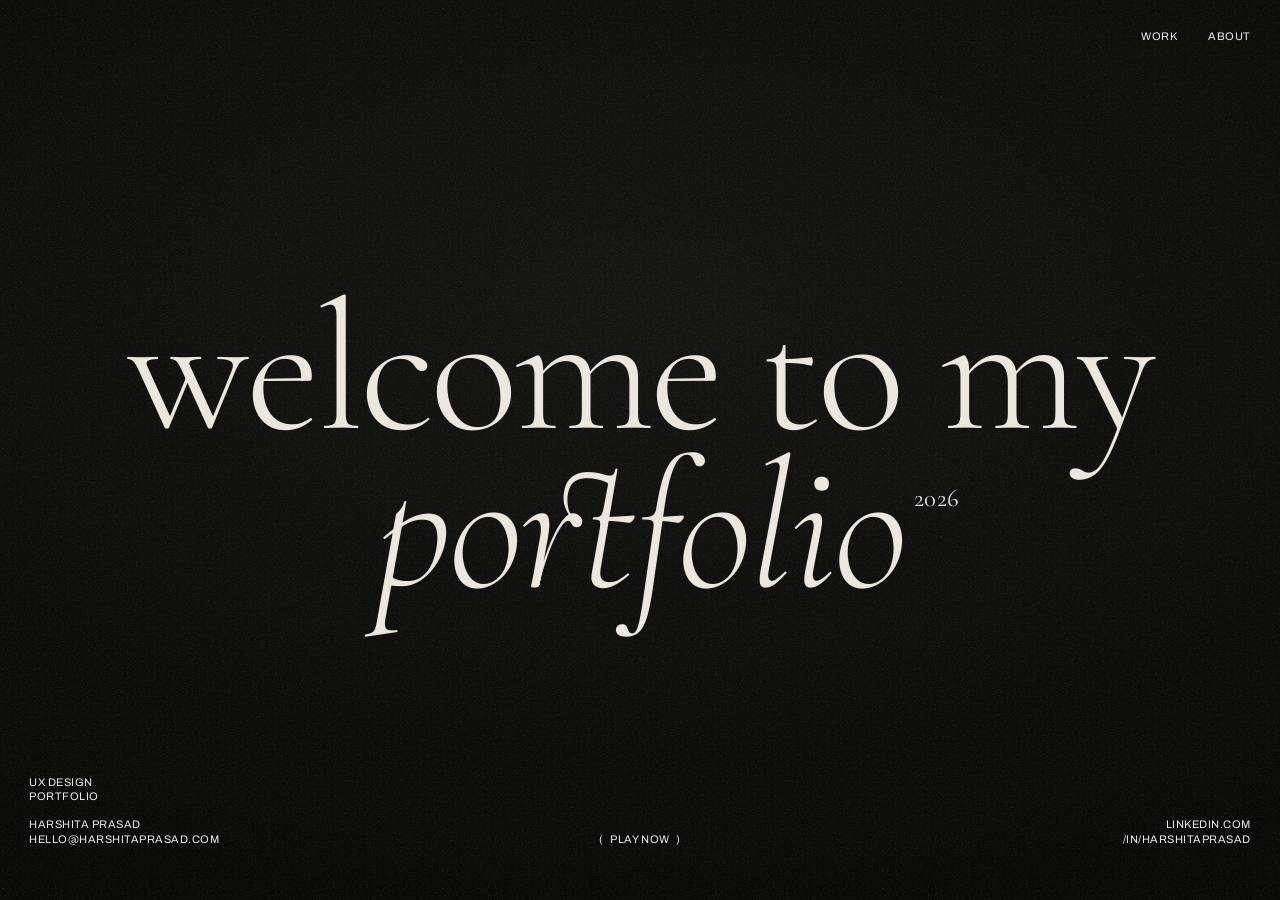
==== index.html @ 2f5bd9d5 "Initial commit: portfolio site" ====
<!doctype html>
<html lang="en" class="page-home">
<head>
  <meta charset="utf-8">
  <meta name="viewport" content="width=device-width, initial-scale=1, viewport-fit=cover">
  <title>Harshita Prasad | UX Designer</title>
  <meta name="description" content="Portfolio of Harshita Prasad, UX designer.">
  <meta name="theme-color" content="#0C0C0B">
  <link rel="icon" href="assets/img/favicon.svg" type="image/svg+xml">
  <link rel="preconnect" href="https://fonts.googleapis.com">
  <link rel="preconnect" href="https://fonts.gstatic.com" crossorigin>
  <link rel="stylesheet" href="https://fonts.googleapis.com/css2?family=Archivo:wght@400;500&family=Cormorant+Garamond:ital,wght@0,300;0,400;1,300;1,400&display=swap">
  <link rel="stylesheet" href="assets/css/base.css?v=94">
  <link rel="stylesheet" href="assets/css/home.css?v=95">
  <script>document.documentElement.classList.add('js');</script>
</head>
<body>

  <header class="site-header">
    <nav class="site-nav micro" aria-label="Primary">
      <a class="u" href="work/" data-nav>Work</a>
      <a class="u" href="work/#about" data-nav>About</a>
    </nav>
  </header>

  <main class="cover">

    <h1 class="cover__title">
      <span class="cover__a" data-reveal style="--d:250">welcome to my</span>
      <span class="cover__b" data-reveal style="--d:700">
        <em>portfolio</em><sup class="cover__year">2026</sup>
      </span>
    </h1>

    <footer class="cover__foot micro">
      <div class="cover__col cover__col--left" data-reveal style="--d:1400">
        <p>UX Design<br>Portfolio</p>
        <p>Harshita Prasad<br><a class="u" href="mailto:hello@harshitaprasad.com">hello@harshitaprasad.com</a></p>
      </div>
      <!-- Starts the game (assets/js/game.js); reads "Stop" while it runs -->
      <p class="cover__col cover__col--mid" data-reveal style="--d:1550">
        <button class="play" type="button" data-game-toggle><span aria-hidden="true">(&ensp;</span><span class="play__dot" aria-hidden="true"></span><span class="play__label u">Play now</span><span aria-hidden="true">&ensp;)</span></button>
      </p>
      <p class="cover__col cover__col--right" data-reveal style="--d:1700">
        <a class="u" href="https://www.linkedin.com/in/harshitaprasad" target="_blank" rel="noopener">LinkedIn.com<br>/in/harshitaprasad</a>
      </p>
    </footer>
  </main>

  <script src="assets/js/site.js?v=90" defer></script>
  <script src="assets/js/page.js?v=92" defer></script>
  <script src="assets/js/game.js?v=93" defer></script>
</body>
</html>
---- assets/css/base.css ----
/* ==========================================================================
   Base: tokens, reset, micro type, header/nav, grain, star cursor, entrances.
   Shared by every page (Home, Work, About).

   Every page is the same dark room: near-black, warm light type, film grain
   and a soft lamp that follows the pointer. One serif for display, one
   grotesk for the small print, and a single ochre accent taken from the star
   in the portrait.
   ========================================================================== */

:root {
  --ink: #0C0C0B;            /* the room */
  --bone: #ECE7DE;           /* type */
  --ash: #8E8981;            /* quiet type */
  --ochre: #B08236;          /* the one accent */

  --font-serif: "Cormorant Garamond", "Cormorant", Garamond, "Times New Roman", serif;
  --font-sans: "Archivo", "Helvetica Neue", Helvetica, Arial, sans-serif;

  --pad: clamp(16px, 2.3vw, 34px);
  --ease: cubic-bezier(.16, 1, .3, 1);
  --vh: 1vh;

  --bg: var(--ink);
  --fg: var(--bone);
  --fg-2: var(--ash);

  color-scheme: dark;
}
@supports (height: 1dvh) {
  :root { --vh: 1dvh; }
}

*, *::before, *::after { box-sizing: border-box; }

html, body { margin: 0; }
html { scroll-behavior: smooth; }

body {
  min-height: calc(var(--vh) * 100);
  background-color: var(--bg);
  /* barely-there vignette: the middle is a touch lighter than the edges */
  background-image: radial-gradient(120% 90% at 50% 34%, #151514 0%, var(--ink) 58%, #070706 100%);
  background-attachment: fixed;
  color: var(--fg);
  font-family: var(--font-sans);
  font-size: 14px;
  line-height: 1.4;
  -webkit-font-smoothing: antialiased;
  -moz-osx-font-smoothing: grayscale;
  text-rendering: optimizeLegibility;
}

a { color: inherit; text-decoration: none; }
p, figure, h1, h2, ul, ol, dl, dd { margin: 0; }
ul, ol { padding: 0; list-style: none; }
img { display: block; max-width: 100%; }

::selection { background: var(--fg); color: var(--bg); }
:focus-visible { outline: 1px solid currentColor; outline-offset: 5px; }

.sr-only {
  position: absolute !important;
  width: 1px; height: 1px;
  margin: -1px; padding: 0;
  overflow: hidden;
  clip: rect(0 0 0 0);
  white-space: nowrap;
  border: 0;
}

/* ---------- Small print: the uppercase grotesk used in every corner ---------- */

.micro {
  font-family: var(--font-sans);
  font-size: clamp(11px, .8vw, 12.5px);
  font-weight: 400;
  line-height: 1.3;
  letter-spacing: .045em;
  text-transform: uppercase;
}
.micro--quiet { color: var(--fg-2); }

/* underline that draws in from the left on hover */
.u {
  position: relative;
  display: inline-block;
}
.u::after {
  content: "";
  position: absolute;
  left: 0; right: 0; bottom: -2px;
  height: 1px;
  background: currentColor;
  transform: scaleX(0);
  transform-origin: right center;
  transition: transform .6s var(--ease);
}
.u:hover::after,
.u:focus-visible::after,
.u[aria-current="page"]::after {
  transform: scaleX(1);
  transform-origin: left center;
}

/* ---------- Header ---------- */

.site-header {
  position: fixed;
  top: 0; left: 0; right: 0;
  z-index: 30;
  display: flex;
  align-items: flex-start;
  justify-content: space-between;
  padding: var(--pad);
  pointer-events: none;
}
.site-header > * { pointer-events: auto; }
/* once something scrolls under the header, fade it into the dark there */
.site-header::before {
  content: "";
  position: absolute;
  inset: 0 0 -24px;
  z-index: -1;
  background: linear-gradient(var(--ink) 35%, rgba(12, 12, 11, 0));
  pointer-events: none;
  opacity: 0;
  transition: opacity .4s ease;
}
.is-scrolled .site-header::before { opacity: 1; }

.site-nav {
  display: flex;
  gap: clamp(18px, 2.4vw, 40px);
  margin-left: auto;
}

/* ---------- Grain: fixed, non-interactive, never repaints on scroll ---------- */

body::after {
  content: "";
  position: fixed;
  inset: 0;
  z-index: 40;
  pointer-events: none;
  opacity: .5;
  background-image: url("data:image/svg+xml;utf8,<svg xmlns='http://www.w3.org/2000/svg' width='220' height='220'><filter id='n'><feTurbulence type='fractalNoise' baseFrequency='.85' numOctaves='3' stitchTiles='stitch'/><feColorMatrix values='0 0 0 0 1  0 0 0 0 1  0 0 0 0 1  0 0 0 .32 -.15'/></filter><rect width='100%' height='100%' filter='url(%23n)'/></svg>");
}

/* ---------- Lamp: a soft pool of light that trails the pointer (site.js) ---------- */

.lamp {
  position: fixed;
  inset: 0;
  z-index: 35;
  pointer-events: none;
  opacity: 0;
  mix-blend-mode: screen;
  background: radial-gradient(circle 34vmax at var(--mx, 50%) var(--my, 38%),
              rgba(236, 231, 222, .07), rgba(236, 231, 222, .02) 45%, transparent 70%);
  transition: opacity 1.8s ease;
}
.lamp.is-lit { opacity: 1; }

/* ---------- Star cursor (fine pointers only; added by site.js) ---------- */

.has-cursor, .has-cursor * { cursor: none !important; }

.cursor {
  position: fixed;
  left: 0; top: 0;
  z-index: 100;
  pointer-events: none;
  color: #fff;
  mix-blend-mode: difference;
  opacity: 0;
  transition: opacity .3s ease;
  will-change: transform;
}
.cursor.is-visible { opacity: 1; }

.cursor__magnet {
  position: absolute;
  left: 0; top: 0;
  transition: transform .28s var(--ease);
}
.cursor__star {
  position: absolute;
  left: -7.5px; top: -7.5px;
  width: 15px; height: 15px;
  transition: transform .4s var(--ease);
}
.cursor__star svg { display: block; width: 100%; height: 100%; overflow: visible; }
.cursor__star polygon { fill: currentColor; }
.cursor[data-state="link"] .cursor__star { transform: scale(1.5) rotate(36deg); }

/* ---------- Entrances: things surface slowly, as if out of the dark ---------- */

.js [data-reveal] {
  opacity: 0;
  filter: blur(8px);
  transform: translateY(.18em);
}
.js .is-ready [data-reveal],
.js.is-ready [data-reveal] {
  opacity: 1;
  filter: blur(0);
  transform: none;
  transition:
    opacity 1.4s var(--ease) calc(var(--d, 0) * 1ms),
    filter 1.6s var(--ease) calc(var(--d, 0) * 1ms),
    transform 1.6s var(--ease) calc(var(--d, 0) * 1ms);
}

/* inside a [data-view] section, things wait until the section scrolls into view (page.js) */
html.js [data-view]:not(.is-in) [data-reveal] {
  opacity: 0;
  filter: blur(8px);
  transition: none;
}

/* ---------- Page transitions (cross-document View Transitions) ---------- */

@view-transition { navigation: auto; }
::view-transition-old(root),
::view-transition-new(root) { animation-duration: .6s; }

@media (prefers-reduced-motion: reduce) {
  @view-transition { navigation: none; }
  html { scroll-behavior: auto; }
  html.js [data-view]:not(.is-in) [data-reveal] { opacity: 1; filter: none; }
  .js [data-reveal] { opacity: 1; filter: none; transform: none; transition: none !important; }
  .cursor__star, .cursor__magnet { transition: none; }
}
---- assets/css/home.css ----
/* ==========================================================================
   Home: the black cover.
   "welcome to my / portfolio" in the serif, the small print in three corners,
   and a lot of dark in between.
   ========================================================================== */

.cover {
  position: relative;
  display: grid;
  grid-template-rows: 1fr auto;
  min-height: calc(var(--vh) * 100);
  padding: var(--pad);
  padding-bottom: max(var(--pad), calc(var(--vh) * 6));
  overflow: hidden;
}

/* ---------- Title ----------
   Centred in the page. When the game starts (html.is-game) it is drawn up
   to --title-top, near the top, and slides back down when the game stops. */

.cover__title {
  --title-top: calc(var(--pad) + var(--vh) * 4);
  position: absolute;
  left: var(--pad);
  right: var(--pad);
  top: 50%;
  transform: translateY(-50%);
  display: flex;
  flex-direction: column;
  align-items: center;
  font-family: var(--font-serif);
  font-weight: 300;
  font-size: min(14.4vw, calc(var(--vh) * 27));
  line-height: .84;
  letter-spacing: -.022em;
  text-align: center;
  font-kerning: normal;
  font-feature-settings: "liga", "dlig";
  transition: top 1.1s cubic-bezier(.76, 0, .24, 1), transform 1.1s cubic-bezier(.76, 0, .24, 1);
}
html.is-game .cover__title { top: var(--title-top); transform: translateY(0); }

.cover__a,
.cover__b { display: block; white-space: nowrap; }

.cover__b {
  position: relative;
  margin-top: .02em;
  /* nudge right so "portfolio" plus its year sits centred as one unit */
  padding-left: .3em;
}
.cover__b em {
  font-style: italic;
  font-weight: 300;
  letter-spacing: -.01em;
}

.cover__year {
  position: relative;
  top: -3.25em;
  margin-left: .35em;
  font-family: var(--font-serif);
  font-size: .135em;
  font-style: normal;
  font-weight: 400;
  letter-spacing: .01em;
  line-height: 0;
  vertical-align: baseline;
  color: var(--fg);
}

/* ---------- Corners ---------- */

.cover__foot {
  grid-row: 2;
  align-self: end;
  display: grid;
  grid-template-columns: 1fr auto 1fr;
  align-items: end;
  gap: 24px;
}
.cover__col--left { display: grid; gap: 1.3em; }
.cover__col--right { justify-self: end; text-align: right; }

.cover__foot a { transition: color .4s ease; }

/* ---------- Small screens ---------- */

@media (max-aspect-ratio: 4/5) {
  /* portrait: a larger title, and in the game it stops lower, with more air above it */
  .cover__title {
    --title-top: calc(var(--pad) + var(--vh) * 20);
    font-size: 15.5vw;
  }
}

@media (max-width: 640px) {
  .cover__foot {
    grid-template-columns: 1fr auto;
    row-gap: 2.4em;
  }
  .cover__col--left { grid-column: 1 / -1; }
  .cover__col--mid { justify-self: start; }
}

/* ==========================================================================
   The game (game.js). "( Play now )" in the footer opens a round of Fruit
   Ninja over the cover; the title fades back into the dark and the fruit is
   thrown up through it. While it runs the button reads "( ● Stop )".
   ========================================================================== */

/* the footer button sits above the game canvas so it can always stop it */
.cover__col--mid { position: relative; z-index: 25; }

.play {
  appearance: none;
  margin: -12px -8px;
  padding: 12px 8px;
  border: 0;
  background: none;
  color: inherit;
  font: inherit;
  letter-spacing: inherit;
  text-transform: inherit;
  white-space: nowrap;
  cursor: pointer;
}
.play:hover .u::after,
.play:focus-visible .u::after { transform: scaleX(1); transform-origin: left center; }

.play__dot {
  display: none;
  width: 6px; height: 6px;
  margin: 0 .6em .14em 0;
  border-radius: 50%;
  background: var(--ochre);
  vertical-align: middle;
}
.play.is-on .play__dot { display: inline-block; animation: play-dot 1.4s ease-in-out infinite; }
@keyframes play-dot { 50% { opacity: .25; } }

/* once the game has been opened, the cover fades in and out of it without
   its entrance delays; while it runs, everything but the button steps back */
html.has-played .cover [data-reveal] {
  transition: opacity .7s var(--ease), filter .7s var(--ease), transform .7s var(--ease);
}
html.is-game .cover [data-reveal]:not(.cover__col--mid) { opacity: .07; pointer-events: none; }
/* the title fades only once it has finished rising, so the lift is seen */
html.is-game .cover__title [data-reveal] { transition-delay: .9s; }
html.is-game, html.is-game body { user-select: none; -webkit-user-select: none; }

.game {
  position: fixed;
  inset: 0;
  z-index: 20;
  pointer-events: none;
  -webkit-touch-callout: none;
  visibility: hidden;
  opacity: 0;
  transition: opacity .6s ease, visibility 0s linear .6s;
}
.is-game .game { visibility: visible; opacity: 1; transition: opacity .6s ease; }

.game__canvas { position: absolute; inset: 0; display: block; width: 100%; height: 100%; }
.is-game .game__canvas { pointer-events: auto; touch-action: none; }

/* ---------- Score, best and the three strikes, top left ---------- */

.game__hud {
  position: absolute;
  top: var(--pad);
  left: var(--pad);
  transition: opacity .5s ease;
}
.game.is-over .game__hud { opacity: 0; }

.game__score {
  font-family: var(--font-serif);
  font-weight: 300;
  font-size: clamp(56px, 7.4vw, 112px);
  line-height: .78;
  letter-spacing: -.02em;
  font-variant-numeric: lining-nums;
  transform-origin: 0 100%;
}
.game__score.is-bump { animation: game-bump .4s var(--ease); }
@keyframes game-bump { from { transform: scale(1.08); } }

.game__best { margin-top: 1.1em; }

.game__strikes { display: flex; align-items: center; gap: 9px; margin-top: 1em; }
.game__strikes li { color: var(--fg-2); opacity: .45; transition: color .3s ease, opacity .3s ease; }
.game__strikes svg { display: block; width: 11px; height: 11px; overflow: visible; }
.game__strikes li:nth-child(2) svg { width: 13px; height: 13px; }
.game__strikes li:nth-child(3) svg { width: 15px; height: 15px; }
.game__strikes path { fill: none; stroke: currentColor; stroke-width: 2.4; stroke-linecap: round; }
.game__strikes li.is-lost { color: var(--ochre); opacity: 1; animation: game-strike .5s var(--ease); }
@keyframes game-strike { from { transform: scale(1.9); } }

/* ---------- First-round hint ---------- */

.game__hint {
  position: absolute;
  left: 50%; top: 50%;
  transform: translate(-50%, -50%);
  white-space: nowrap;
  color: var(--fg-2);
  opacity: 0;
  transition: opacity .8s ease;
}
.game.is-hint .game__hint { opacity: 1; }

/* ---------- Game over ---------- */

.game__over {
  position: absolute;
  inset: 0;
  display: flex;
  flex-direction: column;
  align-items: center;
  justify-content: center;
  padding: var(--pad);
  text-align: center;
  opacity: 0;
  visibility: hidden;
  transition: opacity .6s var(--ease), visibility 0s linear .6s;
}
.game.is-over .game__over { opacity: 1; visibility: visible; transition: opacity 1s var(--ease) .1s; }

.game__title {
  margin: .22em 0 .32em;
  font-family: var(--font-serif);
  font-style: italic;
  font-weight: 300;
  font-size: min(13vw, calc(var(--vh) * 22));
  line-height: .9;
  letter-spacing: -.02em;
}
.game__result b { font-weight: 500; }
.game__new { display: none; color: var(--ochre); }
.game.is-best .game__new { display: inline; }
.game__close { margin-top: 2.6em; }

@media (prefers-reduced-motion: reduce) {
  .cover__title { transition: none; }
  html.is-game .cover__title [data-reveal] { transition-delay: 0s; }
  .play.is-on .play__dot, .game__score.is-bump, .game__strikes li.is-lost { animation: none; }
}
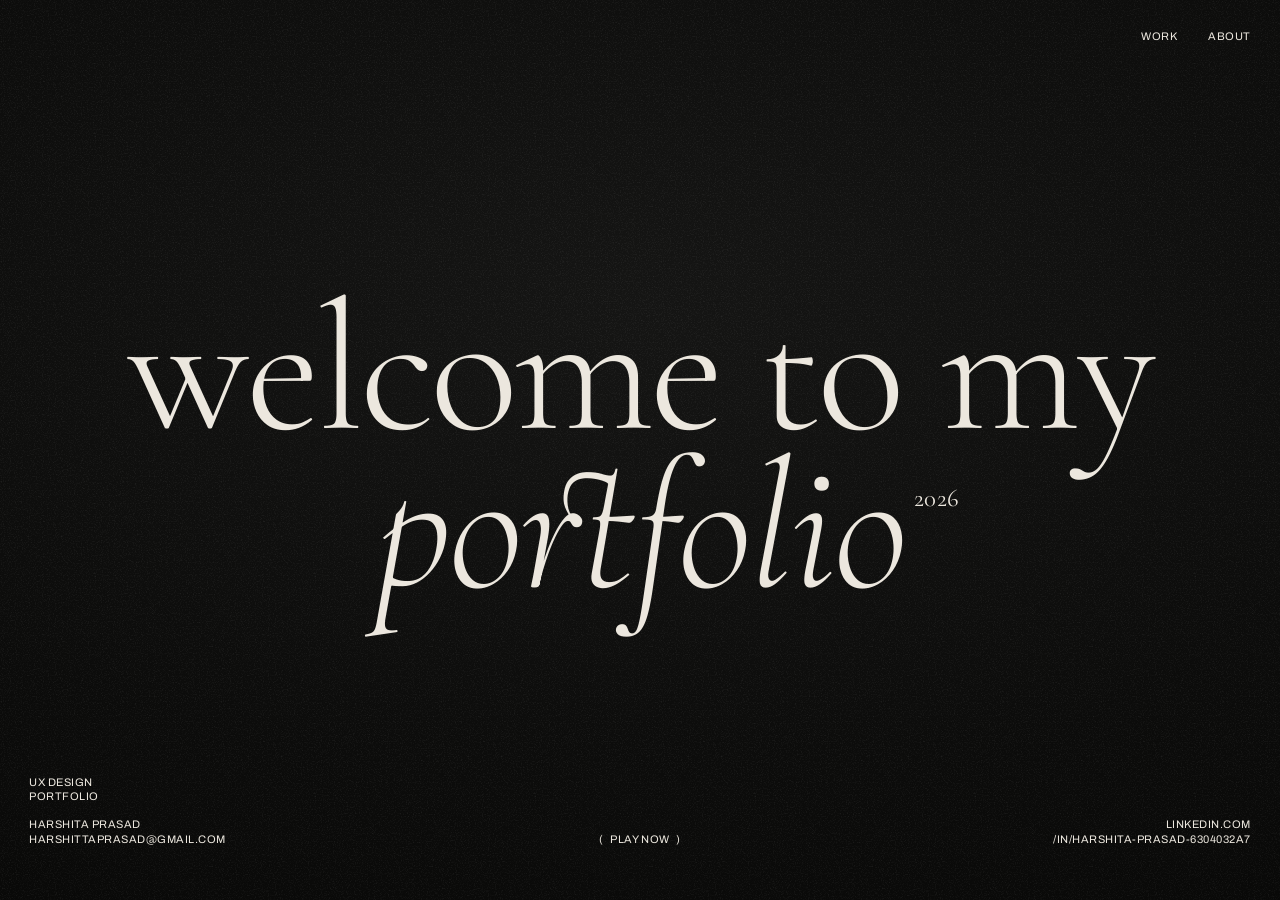
==== commit 978d985d: "Use real email and LinkedIn on home and work pages" ====
--- a/index.html
+++ b/index.html
@@ -35,14 +35,14 @@
     <footer class="cover__foot micro">
       <div class="cover__col cover__col--left" data-reveal style="--d:1400">
         <p>UX Design<br>Portfolio</p>
-        <p>Harshita Prasad<br><a class="u" href="mailto:hello@harshitaprasad.com">hello@harshitaprasad.com</a></p>
+        <p>Harshita Prasad<br><a class="u" href="mailto:harshittaprasad@gmail.com">harshittaprasad@gmail.com</a></p>
       </div>
       <!-- Starts the game (assets/js/game.js); reads "Stop" while it runs -->
       <p class="cover__col cover__col--mid" data-reveal style="--d:1550">
         <button class="play" type="button" data-game-toggle><span aria-hidden="true">(&ensp;</span><span class="play__dot" aria-hidden="true"></span><span class="play__label u">Play now</span><span aria-hidden="true">&ensp;)</span></button>
       </p>
       <p class="cover__col cover__col--right" data-reveal style="--d:1700">
-        <a class="u" href="https://www.linkedin.com/in/harshitaprasad" target="_blank" rel="noopener">LinkedIn.com<br>/in/harshitaprasad</a>
+        <a class="u" href="https://www.linkedin.com/in/harshita-prasad-6304032a7" target="_blank" rel="noopener">LinkedIn.com<br>/in/harshita-prasad-6304032a7</a>
       </p>
     </footer>
   </main>
